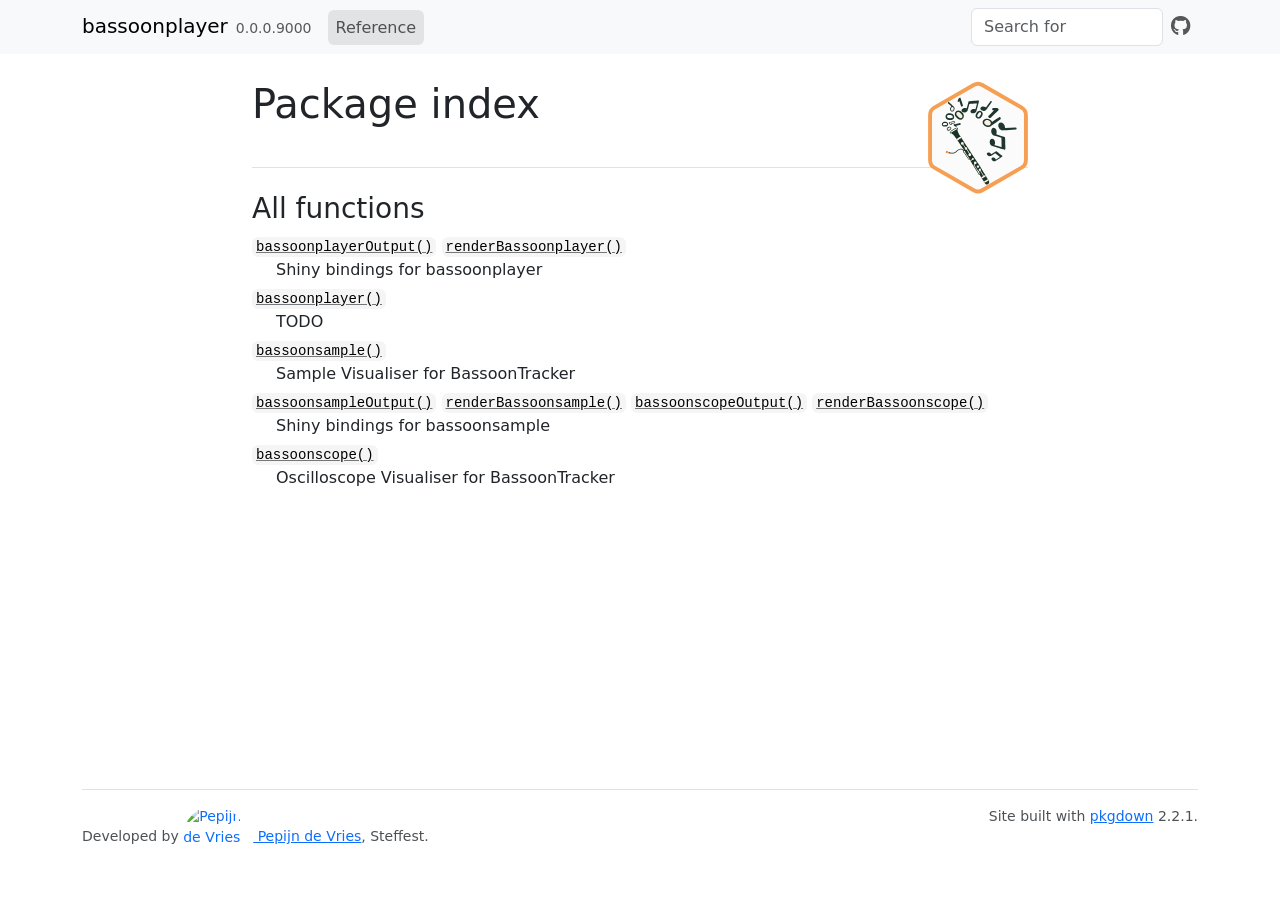
==== reference/index.html @ 62b6c8c7 "Deploying to gh-pages from @ pepijn-devries/bassoonplayer@de05689abd64ecba5eb08f70cafbacf9bda18655 🚀" ====
<!DOCTYPE html>
<!-- Generated by pkgdown: do not edit by hand --><html lang="en"><head><meta charset="UTF-8"><meta http-equiv="X-UA-Compatible" content="IE=edge"><meta name="viewport" content="width=device-width, initial-scale=1, shrink-to-fit=no"><title>Package index • bassoonplayer</title><!-- favicons --><link rel="icon" type="image/png" sizes="96x96" href="../favicon-96x96.png"><link rel="icon" type="”image/svg+xml”" href="../favicon.svg"><link rel="apple-touch-icon" sizes="180x180" href="../apple-touch-icon.png"><link rel="icon" sizes="any" href="../favicon.ico"><link rel="manifest" href="../site.webmanifest"><script src="../deps/jquery-3.6.0/jquery-3.6.0.min.js"></script><meta name="viewport" content="width=device-width, initial-scale=1, shrink-to-fit=no"><link href="../deps/bootstrap-5.3.8/bootstrap.min.css" rel="stylesheet"><script src="../deps/bootstrap-5.3.8/bootstrap.bundle.min.js"></script><link href="../deps/font-awesome-6.5.2/css/all.min.css" rel="stylesheet"><link href="../deps/font-awesome-6.5.2/css/v4-shims.min.css" rel="stylesheet"><script src="../deps/headroom-0.11.0/headroom.min.js"></script><script src="../deps/headroom-0.11.0/jQuery.headroom.min.js"></script><script src="../deps/bootstrap-toc-1.0.1/bootstrap-toc.min.js"></script><script src="../deps/clipboard.js-2.0.11/clipboard.min.js"></script><script src="../deps/search-1.0.0/autocomplete.jquery.min.js"></script><script src="../deps/search-1.0.0/fuse.min.js"></script><script src="../deps/search-1.0.0/mark.min.js"></script><!-- pkgdown --><script src="../pkgdown.js"></script><meta property="og:title" content="Package index"><meta property="og:image" content="https://pepijn-devries.github.io/bassoonplayer/logo.svg"></head><body>
    <a href="#main" class="visually-hidden-focusable">Skip to contents</a>


    <nav class="navbar navbar-expand-lg fixed-top bg-light" data-bs-theme="light" aria-label="Site navigation"><div class="container">

    <a class="navbar-brand me-2" href="../index.html">bassoonplayer</a>

    <small class="nav-text text-muted me-auto" data-bs-toggle="tooltip" data-bs-placement="bottom" title="">0.0.0.9000</small>


    <button class="navbar-toggler" type="button" data-bs-toggle="collapse" data-bs-target="#navbar" aria-controls="navbar" aria-expanded="false" aria-label="Toggle navigation">
      <span class="navbar-toggler-icon"></span>
    </button>

    <div id="navbar" class="collapse navbar-collapse ms-3">
      <ul class="navbar-nav me-auto"><li class="active nav-item"><a class="nav-link" href="../reference/index.html">Reference</a></li>
      </ul><ul class="navbar-nav"><li class="nav-item"><form class="form-inline" role="search">
 <input class="form-control" type="search" name="search-input" id="search-input" autocomplete="off" aria-label="Search site" placeholder="Search for" data-search-index="../search.json"></form></li>
<li class="nav-item"><a class="external-link nav-link" href="https://github.com/pepijn-devries/bassoonplayer/" aria-label="GitHub"><span class="fa fab fa-github fa-lg"></span></a></li>
      </ul></div>


  </div>
</nav><div class="container template-reference-index">
<div class="row">
  <main id="main" class="col-md-9"><div class="page-header">
      <img src="../logo.svg" class="logo" alt=""><h1>Package index</h1>
    </div>

    <div class="section level2">
      <h2 id="all-functions">All functions<a class="anchor" aria-label="anchor" href="#all-functions"></a></h2>



      <dl></dl></div><div class="section level2">




      <dl><dt>

          <code><a href="bassoonplayer-shiny.html">bassoonplayerOutput()</a></code> <code><a href="bassoonplayer-shiny.html">renderBassoonplayer()</a></code>

        </dt>
        <dd>Shiny bindings for bassoonplayer</dd>

        <dt>

          <code><a href="bassoonplayer.html">bassoonplayer()</a></code>

        </dt>
        <dd>TODO</dd>

        <dt>

          <code><a href="bassoonsample.html">bassoonsample()</a></code>

        </dt>
        <dd>Sample Visualiser for BassoonTracker</dd>

        <dt>

          <code><a href="bassoonscope-shiny.html">bassoonsampleOutput()</a></code> <code><a href="bassoonscope-shiny.html">renderBassoonsample()</a></code> <code><a href="bassoonscope-shiny.html">bassoonscopeOutput()</a></code> <code><a href="bassoonscope-shiny.html">renderBassoonscope()</a></code>

        </dt>
        <dd>Shiny bindings for bassoonsample</dd>

        <dt>

          <code><a href="bassoonscope.html">bassoonscope()</a></code>

        </dt>
        <dd>Oscilloscope Visualiser for BassoonTracker</dd>
      </dl></div>
  </main></div>


    <footer><div class="pkgdown-footer-left">
  <p>Developed by <a href="https://github.com/pepijn-devries/" class="external-link"><img src="https://avatars.githubusercontent.com/u/13707449" class="d-inline-block align-middle me-2" style="width: 62px; height: 62px; border-radius: 50%" alt="Pepijn de Vries"> Pepijn de Vries</a>, Steffest.</p>
</div>

<div class="pkgdown-footer-right">
  <p>Site built with <a href="https://pkgdown.r-lib.org/" class="external-link">pkgdown</a> 2.2.1.</p>
</div>

    </footer></div>





  </body></html>
---- deps/font-awesome-6.5.2/css/v4-shims.min.css ----
/*!
 * Font Awesome Free 6.5.2 by @fontawesome - https://fontawesome.com
 * License - https://fontawesome.com/license/free (Icons: CC BY 4.0, Fonts: SIL OFL 1.1, Code: MIT License)
 * Copyright 2024 Fonticons, Inc.
 */
.fa.fa-glass:before{content:"\f000"}.fa.fa-envelope-o{font-family:"Font Awesome 6 Free";font-weight:400}.fa.fa-envelope-o:before{content:"\f0e0"}.fa.fa-star-o{font-family:"Font Awesome 6 Free";font-weight:400}.fa.fa-star-o:before{content:"\f005"}.fa.fa-close:before,.fa.fa-remove:before{content:"\f00d"}.fa.fa-gear:before{content:"\f013"}.fa.fa-trash-o{font-family:"Font Awesome 6 Free";font-weight:400}.fa.fa-trash-o:before{content:"\f2ed"}.fa.fa-home:before{content:"\f015"}.fa.fa-file-o{font-family:"Font Awesome 6 Free";font-weight:400}.fa.fa-file-o:before{content:"\f15b"}.fa.fa-clock-o{font-family:"Font Awesome 6 Free";font-weight:400}.fa.fa-clock-o:before{content:"\f017"}.fa.fa-arrow-circle-o-down{font-family:"Font Awesome 6 Free";font-weight:400}.fa.fa-arrow-circle-o-down:before{content:"\f358"}.fa.fa-arrow-circle-o-up{font-family:"Font Awesome 6 Free";font-weight:400}.fa.fa-arrow-circle-o-up:before{content:"\f35b"}.fa.fa-play-circle-o{font-family:"Font Awesome 6 Free";font-weight:400}.fa.fa-play-circle-o:before{content:"\f144"}.fa.fa-repeat:before,.fa.fa-rotate-right:before{content:"\f01e"}.fa.fa-refresh:before{content:"\f021"}.fa.fa-list-alt{font-family:"Font Awesome 6 Free";font-weight:400}.fa.fa-list-alt:before{content:"\f022"}.fa.fa-dedent:before{content:"\f03b"}.fa.fa-video-camera:before{content:"\f03d"}.fa.fa-picture-o{font-family:"Font Awesome 6 Free";font-weight:400}.fa.fa-picture-o:before{content:"\f03e"}.fa.fa-photo{font-family:"Font Awesome 6 Free";font-weight:400}.fa.fa-photo:before{content:"\f03e"}.fa.fa-image{font-family:"Font Awesome 6 Free";font-weight:400}.fa.fa-image:before{content:"\f03e"}.fa.fa-map-marker:before{content:"\f3c5"}.fa.fa-pencil-square-o{font-family:"Font Awesome 6 Free";font-weight:400}.fa.fa-pencil-square-o:before{content:"\f044"}.fa.fa-edit{font-family:"Font Awesome 6 Free";font-weight:400}.fa.fa-edit:before{content:"\f044"}.fa.fa-share-square-o:before{content:"\f14d"}.fa.fa-check-square-o{font-family:"Font Awesome 6 Free";font-weight:400}.fa.fa-check-square-o:before{content:"\f14a"}.fa.fa-arrows:before{content:"\f0b2"}.fa.fa-times-circle-o{font-family:"Font Awesome 6 Free";font-weight:400}.fa.fa-times-circle-o:before{content:"\f057"}.fa.fa-check-circle-o{font-family:"Font Awesome 6 Free";font-weight:400}.fa.fa-check-circle-o:before{content:"\f058"}.fa.fa-mail-forward:before{content:"\f064"}.fa.fa-expand:before{content:"\f424"}.fa.fa-compress:before{content:"\f422"}.fa.fa-eye,.fa.fa-eye-slash{font-family:"Font Awesome 6 Free";font-weight:400}.fa.fa-warning:before{content:"\f071"}.fa.fa-calendar:before{content:"\f073"}.fa.fa-arrows-v:before{content:"\f338"}.fa.fa-arrows-h:before{content:"\f337"}.fa.fa-bar-chart-o:before,.fa.fa-bar-chart:before{content:"\e0e3"}.fa.fa-twitter-square{font-family:"Font Awesome 6 Brands";font-weight:400}.fa.fa-twitter-square:before{content:"\f081"}.fa.fa-facebook-square{font-family:"Font Awesome 6 Brands";font-weight:400}.fa.fa-facebook-square:before{content:"\f082"}.fa.fa-gears:before{content:"\f085"}.fa.fa-thumbs-o-up{font-family:"Font Awesome 6 Free";font-weight:400}.fa.fa-thumbs-o-up:before{content:"\f164"}.fa.fa-thumbs-o-down{font-family:"Font Awesome 6 Free";font-weight:400}.fa.fa-thumbs-o-down:before{content:"\f165"}.fa.fa-heart-o{font-family:"Font Awesome 6 Free";font-weight:400}.fa.fa-heart-o:before{content:"\f004"}.fa.fa-sign-out:before{content:"\f2f5"}.fa.fa-linkedin-square{font-family:"Font Awesome 6 Brands";font-weight:400}.fa.fa-linkedin-square:before{content:"\f08c"}.fa.fa-thumb-tack:before{content:"\f08d"}.fa.fa-external-link:before{content:"\f35d"}.fa.fa-sign-in:before{content:"\f2f6"}.fa.fa-github-square{font-family:"Font Awesome 6 Brands";font-weight:400}.fa.fa-github-square:before{content:"\f092"}.fa.fa-lemon-o{font-family:"Font Awesome 6 Free";font-weight:400}.fa.fa-lemon-o:before{content:"\f094"}.fa.fa-square-o{font-family:"Font Awesome 6 Free";font-weight:400}.fa.fa-square-o:before{content:"\f0c8"}.fa.fa-bookmark-o{font-family:"Font Awesome 6 Free";font-weight:400}.fa.fa-bookmark-o:before{content:"\f02e"}.fa.fa-facebook,.fa.fa-twitter{font-family:"Font Awesome 6 Brands";font-weight:400}.fa.fa-facebook:before{content:"\f39e"}.fa.fa-facebook-f{font-family:"Font Awesome 6 Brands";font-weight:400}.fa.fa-facebook-f:before{content:"\f39e"}.fa.fa-github{font-family:"Font Awesome 6 Brands";font-weight:400}.fa.fa-credit-card{font-family:"Font Awesome 6 Free";font-weight:400}.fa.fa-feed:before{content:"\f09e"}.fa.fa-hdd-o{font-family:"Font Awesome 6 Free";font-weight:400}.fa.fa-hdd-o:before{content:"\f0a0"}.fa.fa-hand-o-right{font-family:"Font Awesome 6 Free";font-weight:400}.fa.fa-hand-o-right:before{content:"\f0a4"}.fa.fa-hand-o-left{font-family:"Font Awesome 6 Free";font-weight:400}.fa.fa-hand-o-left:before{content:"\f0a5"}.fa.fa-hand-o-up{font-family:"Font Awesome 6 Free";font-weight:400}.fa.fa-hand-o-up:before{content:"\f0a6"}.fa.fa-hand-o-down{font-family:"Font Awesome 6 Free";font-weight:400}.fa.fa-hand-o-down:before{content:"\f0a7"}.fa.fa-globe:before{content:"\f57d"}.fa.fa-tasks:before{content:"\f828"}.fa.fa-arrows-alt:before{content:"\f31e"}.fa.fa-group:before{content:"\f0c0"}.fa.fa-chain:before{content:"\f0c1"}.fa.fa-cut:before{content:"\f0c4"}.fa.fa-files-o{font-family:"Font Awesome 6 Free";font-weight:400}.fa.fa-files-o:before{content:"\f0c5"}.fa.fa-floppy-o{font-family:"Font Awesome 6 Free";font-weight:400}.fa.fa-floppy-o:before{content:"\f0c7"}.fa.fa-save{font-family:"Font Awesome 6 Free";font-weight:400}.fa.fa-save:before{content:"\f0c7"}.fa.fa-navicon:before,.fa.fa-reorder:before{content:"\f0c9"}.fa.fa-magic:before{content:"\e2ca"}.fa.fa-pinterest,.fa.fa-pinterest-square{font-family:"Font Awesome 6 Brands";font-weight:400}.fa.fa-pinterest-square:before{content:"\f0d3"}.fa.fa-google-plus-square{font-family:"Font Awesome 6 Brands";font-weight:400}.fa.fa-google-plus-square:before{content:"\f0d4"}.fa.fa-google-plus{font-family:"Font Awesome 6 Brands";font-weight:400}.fa.fa-google-plus:before{content:"\f0d5"}.fa.fa-money:before{content:"\f3d1"}.fa.fa-unsorted:before{content:"\f0dc"}.fa.fa-sort-desc:before{content:"\f0dd"}.fa.fa-sort-asc:before{content:"\f0de"}.fa.fa-linkedin{font-family:"Font Awesome 6 Brands";font-weight:400}.fa.fa-linkedin:before{content:"\f0e1"}.fa.fa-rotate-left:before{content:"\f0e2"}.fa.fa-legal:before{content:"\f0e3"}.fa.fa-dashboard:before,.fa.fa-tachometer:before{content:"\f625"}.fa.fa-comment-o{font-family:"Font Awesome 6 Free";font-weight:400}.fa.fa-comment-o:before{content:"\f075"}.fa.fa-comments-o{font-family:"Font Awesome 6 Free";font-weight:400}.fa.fa-comments-o:before{content:"\f086"}.fa.fa-flash:before{content:"\f0e7"}.fa.fa-clipboard:before{content:"\f0ea"}.fa.fa-lightbulb-o{font-family:"Font Awesome 6 Free";font-weight:400}.fa.fa-lightbulb-o:before{content:"\f0eb"}.fa.fa-exchange:before{content:"\f362"}.fa.fa-cloud-download:before{content:"\f0ed"}.fa.fa-cloud-upload:before{content:"\f0ee"}.fa.fa-bell-o{font-family:"Font Awesome 6 Free";font-weight:400}.fa.fa-bell-o:before{content:"\f0f3"}.fa.fa-cutlery:before{content:"\f2e7"}.fa.fa-file-text-o{font-family:"Font Awesome 6 Free";font-weight:400}.fa.fa-file-text-o:before{content:"\f15c"}.fa.fa-building-o{font-family:"Font Awesome 6 Free";font-weight:400}.fa.fa-building-o:before{content:"\f1ad"}.fa.fa-hospital-o{font-family:"Font Awesome 6 Free";font-weight:400}.fa.fa-hospital-o:before{content:"\f0f8"}.fa.fa-tablet:before{content:"\f3fa"}.fa.fa-mobile-phone:before,.fa.fa-mobile:before{content:"\f3cd"}.fa.fa-circle-o{font-family:"Font Awesome 6 Free";font-weight:400}.fa.fa-circle-o:before{content:"\f111"}.fa.fa-mail-reply:before{content:"\f3e5"}.fa.fa-github-alt{font-family:"Font Awesome 6 Brands";font-weight:400}.fa.fa-folder-o{font-family:"Font Awesome 6 Free";font-weight:400}.fa.fa-folder-o:before{content:"\f07b"}.fa.fa-folder-open-o{font-family:"Font Awesome 6 Free";font-weight:400}.fa.fa-folder-open-o:before{content:"\f07c"}.fa.fa-smile-o{font-family:"Font Awesome 6 Free";font-weight:400}.fa.fa-smile-o:before{content:"\f118"}.fa.fa-frown-o{font-family:"Font Awesome 6 Free";font-weight:400}.fa.fa-frown-o:before{content:"\f119"}.fa.fa-meh-o{font-family:"Font Awesome 6 Free";font-weight:400}.fa.fa-meh-o:before{content:"\f11a"}.fa.fa-keyboard-o{font-family:"Font Awesome 6 Free";font-weight:400}.fa.fa-keyboard-o:before{content:"\f11c"}.fa.fa-flag-o{font-family:"Font Awesome 6 Free";font-weight:400}.fa.fa-flag-o:before{content:"\f024"}.fa.fa-mail-reply-all:before{content:"\f122"}.fa.fa-star-half-o{font-family:"Font Awesome 6 Free";font-weight:400}.fa.fa-star-half-o:before{content:"\f5c0"}.fa.fa-star-half-empty{font-family:"Font Awesome 6 Free";font-weight:400}.fa.fa-star-half-empty:before{content:"\f5c0"}.fa.fa-star-half-full{font-family:"Font Awesome 6 Free";font-weight:400}.fa.fa-star-half-full:before{content:"\f5c0"}.fa.fa-code-fork:before{content:"\f126"}.fa.fa-chain-broken:before,.fa.fa-unlink:before{content:"\f127"}.fa.fa-calendar-o{font-family:"Font Awesome 6 Free";font-weight:400}.fa.fa-calendar-o:before{content:"\f133"}.fa.fa-css3,.fa.fa-html5,.fa.fa-maxcdn{font-family:"Font Awesome 6 Brands";font-weight:400}.fa.fa-unlock-alt:before{content:"\f09c"}.fa.fa-minus-square-o{font-family:"Font Awesome 6 Free";font-weight:400}.fa.fa-minus-square-o:before{content:"\f146"}.fa.fa-level-up:before{content:"\f3bf"}.fa.fa-level-down:before{content:"\f3be"}.fa.fa-pencil-square:before{content:"\f14b"}.fa.fa-external-link-square:before{content:"\f360"}.fa.fa-compass{font-family:"Font Awesome 6 Free";font-weight:400}.fa.fa-caret-square-o-down{font-family:"Font Awesome 6 Free";font-weight:400}.fa.fa-caret-square-o-down:before{content:"\f150"}.fa.fa-toggle-down{font-family:"Font Awesome 6 Free";font-weight:400}.fa.fa-toggle-down:before{content:"\f150"}.fa.fa-caret-square-o-up{font-family:"Font Awesome 6 Free";font-weight:400}.fa.fa-caret-square-o-up:before{content:"\f151"}.fa.fa-toggle-up{font-family:"Font Awesome 6 Free";font-weight:400}.fa.fa-toggle-up:before{content:"\f151"}.fa.fa-caret-square-o-right{font-family:"Font Awesome 6 Free";font-weight:400}.fa.fa-caret-square-o-right:before{content:"\f152"}.fa.fa-toggle-right{font-family:"Font Awesome 6 Free";font-weight:400}.fa.fa-toggle-right:before{content:"\f152"}.fa.fa-eur:before,.fa.fa-euro:before{content:"\f153"}.fa.fa-gbp:before{content:"\f154"}.fa.fa-dollar:before,.fa.fa-usd:before{content:"\24"}.fa.fa-inr:before,.fa.fa-rupee:before{content:"\e1bc"}.fa.fa-cny:before,.fa.fa-jpy:before,.fa.fa-rmb:before,.fa.fa-yen:before{content:"\f157"}.fa.fa-rouble:before,.fa.fa-rub:before,.fa.fa-ruble:before{content:"\f158"}.fa.fa-krw:before,.fa.fa-won:before{content:"\f159"}.fa.fa-bitcoin,.fa.fa-btc{font-family:"Font Awesome 6 Brands";font-weight:400}.fa.fa-bitcoin:before{content:"\f15a"}.fa.fa-file-text:before{content:"\f15c"}.fa.fa-sort-alpha-asc:before{content:"\f15d"}.fa.fa-sort-alpha-desc:before{content:"\f881"}.fa.fa-sort-amount-asc:before{content:"\f884"}.fa.fa-sort-amount-desc:before{content:"\f160"}.fa.fa-sort-numeric-asc:before{content:"\f162"}.fa.fa-sort-numeric-desc:before{content:"\f886"}.fa.fa-youtube-square{font-family:"Font Awesome 6 Brands";font-weight:400}.fa.fa-youtube-square:before{content:"\f431"}.fa.fa-xing,.fa.fa-xing-square,.fa.fa-youtube{font-family:"Font Awesome 6 Brands";font-weight:400}.fa.fa-xing-square:before{content:"\f169"}.fa.fa-youtube-play{font-family:"Font Awesome 6 Brands";font-weight:400}.fa.fa-youtube-play:before{content:"\f167"}.fa.fa-adn,.fa.fa-bitbucket,.fa.fa-bitbucket-square,.fa.fa-dropbox,.fa.fa-flickr,.fa.fa-instagram,.fa.fa-stack-overflow{font-family:"Font Awesome 6 Brands";font-weight:400}.fa.fa-bitbucket-square:before{content:"\f171"}.fa.fa-tumblr,.fa.fa-tumblr-square{font-family:"Font Awesome 6 Brands";font-weight:400}.fa.fa-tumblr-square:before{content:"\f174"}.fa.fa-long-arrow-down:before{content:"\f309"}.fa.fa-long-arrow-up:before{content:"\f30c"}.fa.fa-long-arrow-left:before{content:"\f30a"}.fa.fa-long-arrow-right:before{content:"\f30b"}.fa.fa-android,.fa.fa-apple,.fa.fa-dribbble,.fa.fa-foursquare,.fa.fa-gittip,.fa.fa-gratipay,.fa.fa-linux,.fa.fa-skype,.fa.fa-trello,.fa.fa-windows{font-family:"Font Awesome 6 Brands";font-weight:400}.fa.fa-gittip:before{content:"\f184"}.fa.fa-sun-o{font-family:"Font Awesome 6 Free";font-weight:400}.fa.fa-sun-o:before{content:"\f185"}.fa.fa-moon-o{font-family:"Font Awesome 6 Free";font-weight:400}.fa.fa-moon-o:before{content:"\f186"}.fa.fa-pagelines,.fa.fa-renren,.fa.fa-stack-exchange,.fa.fa-vk,.fa.fa-weibo{font-family:"Font Awesome 6 Brands";font-weight:400}.fa.fa-arrow-circle-o-right{font-family:"Font Awesome 6 Free";font-weight:400}.fa.fa-arrow-circle-o-right:before{content:"\f35a"}.fa.fa-arrow-circle-o-left{font-family:"Font Awesome 6 Free";font-weight:400}.fa.fa-arrow-circle-o-left:before{content:"\f359"}.fa.fa-caret-square-o-left{font-family:"Font Awesome 6 Free";font-weight:400}.fa.fa-caret-square-o-left:before{content:"\f191"}.fa.fa-toggle-left{font-family:"Font Awesome 6 Free";font-weight:400}.fa.fa-toggle-left:before{content:"\f191"}.fa.fa-dot-circle-o{font-family:"Font Awesome 6 Free";font-weight:400}.fa.fa-dot-circle-o:before{content:"\f192"}.fa.fa-vimeo-square{font-family:"Font Awesome 6 Brands";font-weight:400}.fa.fa-vimeo-square:before{content:"\f194"}.fa.fa-try:before,.fa.fa-turkish-lira:before{content:"\e2bb"}.fa.fa-plus-square-o{font-family:"Font Awesome 6 Free";font-weight:400}.fa.fa-plus-square-o:before{content:"\f0fe"}.fa.fa-openid,.fa.fa-slack,.fa.fa-wordpress{font-family:"Font Awesome 6 Brands";font-weight:400}.fa.fa-bank:before,.fa.fa-institution:before{content:"\f19c"}.fa.fa-mortar-board:before{content:"\f19d"}.fa.fa-google,.fa.fa-reddit,.fa.fa-reddit-square,.fa.fa-yahoo{font-family:"Font Awesome 6 Brands";font-weight:400}.fa.fa-reddit-square:before{content:"\f1a2"}.fa.fa-behance,.fa.fa-behance-square,.fa.fa-delicious,.fa.fa-digg,.fa.fa-drupal,.fa.fa-joomla,.fa.fa-pied-piper-alt,.fa.fa-pied-piper-pp,.fa.fa-stumbleupon,.fa.fa-stumbleupon-circle{font-family:"Font Awesome 6 Brands";font-weight:400}.fa.fa-behance-square:before{content:"\f1b5"}.fa.fa-steam,.fa.fa-steam-square{font-family:"Font Awesome 6 Brands";font-weight:400}.fa.fa-steam-square:before{content:"\f1b7"}.fa.fa-automobile:before{content:"\f1b9"}.fa.fa-cab:before{content:"\f1ba"}.fa.fa-deviantart,.fa.fa-soundcloud,.fa.fa-spotify{font-family:"Font Awesome 6 Brands";font-weight:400}.fa.fa-file-pdf-o{font-family:"Font Awesome 6 Free";font-weight:400}.fa.fa-file-pdf-o:before{content:"\f1c1"}.fa.fa-file-word-o{font-family:"Font Awesome 6 Free";font-weight:400}.fa.fa-file-word-o:before{content:"\f1c2"}.fa.fa-file-excel-o{font-family:"Font Awesome 6 Free";font-weight:400}.fa.fa-file-excel-o:before{content:"\f1c3"}.fa.fa-file-powerpoint-o{font-family:"Font Awesome 6 Free";font-weight:400}.fa.fa-file-powerpoint-o:before{content:"\f1c4"}.fa.fa-file-image-o{font-family:"Font Awesome 6 Free";font-weight:400}.fa.fa-file-image-o:before{content:"\f1c5"}.fa.fa-file-photo-o{font-family:"Font Awesome 6 Free";font-weight:400}.fa.fa-file-photo-o:before{content:"\f1c5"}.fa.fa-file-picture-o{font-family:"Font Awesome 6 Free";font-weight:400}.fa.fa-file-picture-o:before{content:"\f1c5"}.fa.fa-file-archive-o{font-family:"Font Awesome 6 Free";font-weight:400}.fa.fa-file-archive-o:before{content:"\f1c6"}.fa.fa-file-zip-o{font-family:"Font Awesome 6 Free";font-weight:400}.fa.fa-file-zip-o:before{content:"\f1c6"}.fa.fa-file-audio-o{font-family:"Font Awesome 6 Free";font-weight:400}.fa.fa-file-audio-o:before{content:"\f1c7"}.fa.fa-file-sound-o{font-family:"Font Awesome 6 Free";font-weight:400}.fa.fa-file-sound-o:before{content:"\f1c7"}.fa.fa-file-video-o{font-family:"Font Awesome 6 Free";font-weight:400}.fa.fa-file-video-o:before{content:"\f1c8"}.fa.fa-file-movie-o{font-family:"Font Awesome 6 Free";font-weight:400}.fa.fa-file-movie-o:before{content:"\f1c8"}.fa.fa-file-code-o{font-family:"Font Awesome 6 Free";font-weight:400}.fa.fa-file-code-o:before{content:"\f1c9"}.fa.fa-codepen,.fa.fa-jsfiddle,.fa.fa-vine{font-family:"Font Awesome 6 Brands";font-weight:400}.fa.fa-life-bouy:before,.fa.fa-life-buoy:before,.fa.fa-life-saver:before,.fa.fa-support:before{content:"\f1cd"}.fa.fa-circle-o-notch:before{content:"\f1ce"}.fa.fa-ra,.fa.fa-rebel{font-family:"Font Awesome 6 Brands";font-weight:400}.fa.fa-ra:before{content:"\f1d0"}.fa.fa-resistance{font-family:"Font Awesome 6 Brands";font-weight:400}.fa.fa-resistance:before{content:"\f1d0"}.fa.fa-empire,.fa.fa-ge{font-family:"Font Awesome 6 Brands";font-weight:400}.fa.fa-ge:before{content:"\f1d1"}.fa.fa-git-square{font-family:"Font Awesome 6 Brands";font-weight:400}.fa.fa-git-square:before{content:"\f1d2"}.fa.fa-git,.fa.fa-hacker-news,.fa.fa-y-combinator-square{font-family:"Font Awesome 6 Brands";font-weight:400}.fa.fa-y-combinator-square:before{content:"\f1d4"}.fa.fa-yc-square{font-family:"Font Awesome 6 Brands";font-weight:400}.fa.fa-yc-square:before{content:"\f1d4"}.fa.fa-qq,.fa.fa-tencent-weibo,.fa.fa-wechat,.fa.fa-weixin{font-family:"Font Awesome 6 Brands";font-weight:400}.fa.fa-wechat:before{content:"\f1d7"}.fa.fa-send:before{content:"\f1d8"}.fa.fa-paper-plane-o{font-family:"Font Awesome 6 Free";font-weight:400}.fa.fa-paper-plane-o:before{content:"\f1d8"}.fa.fa-send-o{font-family:"Font Awesome 6 Free";font-weight:400}.fa.fa-send-o:before{content:"\f1d8"}.fa.fa-circle-thin{font-family:"Font Awesome 6 Free";font-weight:400}.fa.fa-circle-thin:before{content:"\f111"}.fa.fa-header:before{content:"\f1dc"}.fa.fa-futbol-o{font-family:"Font Awesome 6 Free";font-weight:400}.fa.fa-futbol-o:before{content:"\f1e3"}.fa.fa-soccer-ball-o{font-family:"Font Awesome 6 Free";font-weight:400}.fa.fa-soccer-ball-o:before{content:"\f1e3"}.fa.fa-slideshare,.fa.fa-twitch,.fa.fa-yelp{font-family:"Font Awesome 6 Brands";font-weight:400}.fa.fa-newspaper-o{font-family:"Font Awesome 6 Free";font-weight:400}.fa.fa-newspaper-o:before{content:"\f1ea"}.fa.fa-cc-amex,.fa.fa-cc-discover,.fa.fa-cc-mastercard,.fa.fa-cc-paypal,.fa.fa-cc-stripe,.fa.fa-cc-visa,.fa.fa-google-wallet,.fa.fa-paypal{font-family:"Font Awesome 6 Brands";font-weight:400}.fa.fa-bell-slash-o{font-family:"Font Awesome 6 Free";font-weight:400}.fa.fa-bell-slash-o:before{content:"\f1f6"}.fa.fa-trash:before{content:"\f2ed"}.fa.fa-copyright{font-family:"Font Awesome 6 Free";font-weight:400}.fa.fa-eyedropper:before{content:"\f1fb"}.fa.fa-area-chart:before{content:"\f1fe"}.fa.fa-pie-chart:before{content:"\f200"}.fa.fa-line-chart:before{content:"\f201"}.fa.fa-lastfm,.fa.fa-lastfm-square{font-family:"Font Awesome 6 Brands";font-weight:400}.fa.fa-lastfm-square:before{content:"\f203"}.fa.fa-angellist,.fa.fa-ioxhost{font-family:"Font Awesome 6 Brands";font-weight:400}.fa.fa-cc{font-family:"Font Awesome 6 Free";font-weight:400}.fa.fa-cc:before{content:"\f20a"}.fa.fa-ils:before,.fa.fa-shekel:before,.fa.fa-sheqel:before{content:"\f20b"}.fa.fa-buysellads,.fa.fa-connectdevelop,.fa.fa-dashcube,.fa.fa-forumbee,.fa.fa-leanpub,.fa.fa-sellsy,.fa.fa-shirtsinbulk,.fa.fa-simplybuilt,.fa.fa-skyatlas{font-family:"Font Awesome 6 Brands";font-weight:400}.fa.fa-diamond{font-family:"Font Awesome 6 Free";font-weight:400}.fa.fa-diamond:before{content:"\f3a5"}.fa.fa-intersex:before,.fa.fa-transgender:before{content:"\f224"}.fa.fa-transgender-alt:before{content:"\f225"}.fa.fa-facebook-official{font-family:"Font Awesome 6 Brands";font-weight:400}.fa.fa-facebook-official:before{content:"\f09a"}.fa.fa-pinterest-p,.fa.fa-whatsapp{font-family:"Font Awesome 6 Brands";font-weight:400}.fa.fa-hotel:before{content:"\f236"}.fa.fa-medium,.fa.fa-viacoin,.fa.fa-y-combinator,.fa.fa-yc{font-family:"Font Awesome 6 Brands";font-weight:400}.fa.fa-yc:before{content:"\f23b"}.fa.fa-expeditedssl,.fa.fa-opencart,.fa.fa-optin-monster{font-family:"Font Awesome 6 Brands";font-weight:400}.fa.fa-battery-4:before,.fa.fa-battery:before{content:"\f240"}.fa.fa-battery-3:before{content:"\f241"}.fa.fa-battery-2:before{content:"\f242"}.fa.fa-battery-1:before{content:"\f243"}.fa.fa-battery-0:before{content:"\f244"}.fa.fa-object-group,.fa.fa-object-ungroup,.fa.fa-sticky-note-o{font-family:"Font Awesome 6 Free";font-weight:400}.fa.fa-sticky-note-o:before{content:"\f249"}.fa.fa-cc-diners-club,.fa.fa-cc-jcb{font-family:"Font Awesome 6 Brands";font-weight:400}.fa.fa-clone{font-family:"Font Awesome 6 Free";font-weight:400}.fa.fa-hourglass-o:before{content:"\f254"}.fa.fa-hourglass-1:before{content:"\f251"}.fa.fa-hourglass-2:before{content:"\f252"}.fa.fa-hourglass-3:before{content:"\f253"}.fa.fa-hand-rock-o{font-family:"Font Awesome 6 Free";font-weight:400}.fa.fa-hand-rock-o:before{content:"\f255"}.fa.fa-hand-grab-o{font-family:"Font Awesome 6 Free";font-weight:400}.fa.fa-hand-grab-o:before{content:"\f255"}.fa.fa-hand-paper-o{font-family:"Font Awesome 6 Free";font-weight:400}.fa.fa-hand-paper-o:before{content:"\f256"}.fa.fa-hand-stop-o{font-family:"Font Awesome 6 Free";font-weight:400}.fa.fa-hand-stop-o:before{content:"\f256"}.fa.fa-hand-scissors-o{font-family:"Font Awesome 6 Free";font-weight:400}.fa.fa-hand-scissors-o:before{content:"\f257"}.fa.fa-hand-lizard-o{font-family:"Font Awesome 6 Free";font-weight:400}.fa.fa-hand-lizard-o:before{content:"\f258"}.fa.fa-hand-spock-o{font-family:"Font Awesome 6 Free";font-weight:400}.fa.fa-hand-spock-o:before{content:"\f259"}.fa.fa-hand-pointer-o{font-family:"Font Awesome 6 Free";font-weight:400}.fa.fa-hand-pointer-o:before{content:"\f25a"}.fa.fa-hand-peace-o{font-family:"Font Awesome 6 Free";font-weight:400}.fa.fa-hand-peace-o:before{content:"\f25b"}.fa.fa-registered{font-family:"Font Awesome 6 Free";font-weight:400}.fa.fa-creative-commons,.fa.fa-gg,.fa.fa-gg-circle,.fa.fa-odnoklassniki,.fa.fa-odnoklassniki-square{font-family:"Font Awesome 6 Brands";font-weight:400}.fa.fa-odnoklassniki-square:before{content:"\f264"}.fa.fa-chrome,.fa.fa-firefox,.fa.fa-get-pocket,.fa.fa-internet-explorer,.fa.fa-opera,.fa.fa-safari,.fa.fa-wikipedia-w{font-family:"Font Awesome 6 Brands";font-weight:400}.fa.fa-television:before{content:"\f26c"}.fa.fa-500px,.fa.fa-amazon,.fa.fa-contao{font-family:"Font Awesome 6 Brands";font-weight:400}.fa.fa-calendar-plus-o{font-family:"Font Awesome 6 Free";font-weight:400}.fa.fa-calendar-plus-o:before{content:"\f271"}.fa.fa-calendar-minus-o{font-family:"Font Awesome 6 Free";font-weight:400}.fa.fa-calendar-minus-o:before{content:"\f272"}.fa.fa-calendar-times-o{font-family:"Font Awesome 6 Free";font-weight:400}.fa.fa-calendar-times-o:before{content:"\f273"}.fa.fa-calendar-check-o{font-family:"Font Awesome 6 Free";font-weight:400}.fa.fa-calendar-check-o:before{content:"\f274"}.fa.fa-map-o{font-family:"Font Awesome 6 Free";font-weight:400}.fa.fa-map-o:before{content:"\f279"}.fa.fa-commenting:before{content:"\f4ad"}.fa.fa-commenting-o{font-family:"Font Awesome 6 Free";font-weight:400}.fa.fa-commenting-o:before{content:"\f4ad"}.fa.fa-houzz,.fa.fa-vimeo{font-family:"Font Awesome 6 Brands";font-weight:400}.fa.fa-vimeo:before{content:"\f27d"}.fa.fa-black-tie,.fa.fa-edge,.fa.fa-fonticons,.fa.fa-reddit-alien{font-family:"Font Awesome 6 Brands";font-weight:400}.fa.fa-credit-card-alt:before{content:"\f09d"}.fa.fa-codiepie,.fa.fa-fort-awesome,.fa.fa-mixcloud,.fa.fa-modx,.fa.fa-product-hunt,.fa.fa-scribd,.fa.fa-usb{font-family:"Font Awesome 6 Brands";font-weight:400}.fa.fa-pause-circle-o{font-family:"Font Awesome 6 Free";font-weight:400}.fa.fa-pause-circle-o:before{content:"\f28b"}.fa.fa-stop-circle-o{font-family:"Font Awesome 6 Free";font-weight:400}.fa.fa-stop-circle-o:before{content:"\f28d"}.fa.fa-bluetooth,.fa.fa-bluetooth-b,.fa.fa-envira,.fa.fa-gitlab,.fa.fa-wheelchair-alt,.fa.fa-wpbeginner,.fa.fa-wpforms{font-family:"Font Awesome 6 Brands";font-weight:400}.fa.fa-wheelchair-alt:before{content:"\f368"}.fa.fa-question-circle-o{font-family:"Font Awesome 6 Free";font-weight:400}.fa.fa-question-circle-o:before{content:"\f059"}.fa.fa-volume-control-phone:before{content:"\f2a0"}.fa.fa-asl-interpreting:before{content:"\f2a3"}.fa.fa-deafness:before,.fa.fa-hard-of-hearing:before{content:"\f2a4"}.fa.fa-glide,.fa.fa-glide-g{font-family:"Font Awesome 6 Brands";font-weight:400}.fa.fa-signing:before{content:"\f2a7"}.fa.fa-viadeo,.fa.fa-viadeo-square{font-family:"Font Awesome 6 Brands";font-weight:400}.fa.fa-viadeo-square:before{content:"\f2aa"}.fa.fa-snapchat,.fa.fa-snapchat-ghost{font-family:"Font Awesome 6 Brands";font-weight:400}.fa.fa-snapchat-ghost:before{content:"\f2ab"}.fa.fa-snapchat-square{font-family:"Font Awesome 6 Brands";font-weight:400}.fa.fa-snapchat-square:before{content:"\f2ad"}.fa.fa-first-order,.fa.fa-google-plus-official,.fa.fa-pied-piper,.fa.fa-themeisle,.fa.fa-yoast{font-family:"Font Awesome 6 Brands";font-weight:400}.fa.fa-google-plus-official:before{content:"\f2b3"}.fa.fa-google-plus-circle{font-family:"Font Awesome 6 Brands";font-weight:400}.fa.fa-google-plus-circle:before{content:"\f2b3"}.fa.fa-fa,.fa.fa-font-awesome{font-family:"Font Awesome 6 Brands";font-weight:400}.fa.fa-fa:before{content:"\f2b4"}.fa.fa-handshake-o{font-family:"Font Awesome 6 Free";font-weight:400}.fa.fa-handshake-o:before{content:"\f2b5"}.fa.fa-envelope-open-o{font-family:"Font Awesome 6 Free";font-weight:400}.fa.fa-envelope-open-o:before{content:"\f2b6"}.fa.fa-linode{font-family:"Font Awesome 6 Brands";font-weight:400}.fa.fa-address-book-o{font-family:"Font Awesome 6 Free";font-weight:400}.fa.fa-address-book-o:before{content:"\f2b9"}.fa.fa-vcard:before{content:"\f2bb"}.fa.fa-address-card-o{font-family:"Font Awesome 6 Free";font-weight:400}.fa.fa-address-card-o:before{content:"\f2bb"}.fa.fa-vcard-o{font-family:"Font Awesome 6 Free";font-weight:400}.fa.fa-vcard-o:before{content:"\f2bb"}.fa.fa-user-circle-o{font-family:"Font Awesome 6 Free";font-weight:400}.fa.fa-user-circle-o:before{content:"\f2bd"}.fa.fa-user-o{font-family:"Font Awesome 6 Free";font-weight:400}.fa.fa-user-o:before{content:"\f007"}.fa.fa-id-badge{font-family:"Font Awesome 6 Free";font-weight:400}.fa.fa-drivers-license:before{content:"\f2c2"}.fa.fa-id-card-o{font-family:"Font Awesome 6 Free";font-weight:400}.fa.fa-id-card-o:before{content:"\f2c2"}.fa.fa-drivers-license-o{font-family:"Font Awesome 6 Free";font-weight:400}.fa.fa-drivers-license-o:before{content:"\f2c2"}.fa.fa-free-code-camp,.fa.fa-quora,.fa.fa-telegram{font-family:"Font Awesome 6 Brands";font-weight:400}.fa.fa-thermometer-4:before,.fa.fa-thermometer:before{content:"\f2c7"}.fa.fa-thermometer-3:before{content:"\f2c8"}.fa.fa-thermometer-2:before{content:"\f2c9"}.fa.fa-thermometer-1:before{content:"\f2ca"}.fa.fa-thermometer-0:before{content:"\f2cb"}.fa.fa-bathtub:before,.fa.fa-s15:before{content:"\f2cd"}.fa.fa-window-maximize,.fa.fa-window-restore{font-family:"Font Awesome 6 Free";font-weight:400}.fa.fa-times-rectangle:before{content:"\f410"}.fa.fa-window-close-o{font-family:"Font Awesome 6 Free";font-weight:400}.fa.fa-window-close-o:before{content:"\f410"}.fa.fa-times-rectangle-o{font-family:"Font Awesome 6 Free";font-weight:400}.fa.fa-times-rectangle-o:before{content:"\f410"}.fa.fa-bandcamp,.fa.fa-eercast,.fa.fa-etsy,.fa.fa-grav,.fa.fa-imdb,.fa.fa-ravelry{font-family:"Font Awesome 6 Brands";font-weight:400}.fa.fa-eercast:before{content:"\f2da"}.fa.fa-snowflake-o{font-family:"Font Awesome 6 Free";font-weight:400}.fa.fa-snowflake-o:before{content:"\f2dc"}.fa.fa-meetup,.fa.fa-superpowers,.fa.fa-wpexplorer{font-family:"Font Awesome 6 Brands";font-weight:400}
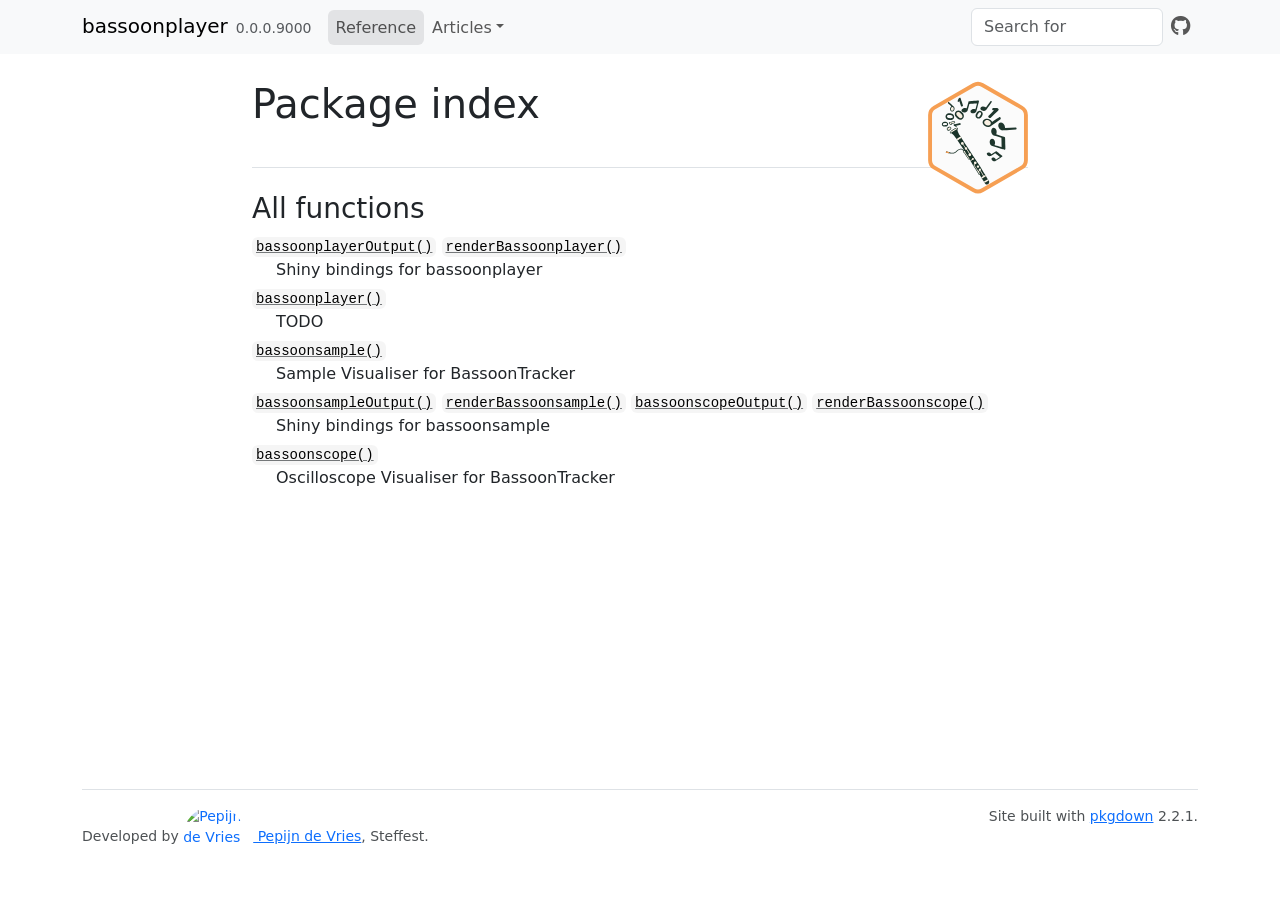
==== commit 82a37c5a: "Deploying to gh-pages from @ pepijn-devries/bassoonplayer@6edbe3a33e8f45d9598bcd8deb54015ac9a1d707 🚀" ====
--- a/reference/index.html
+++ b/reference/index.html
@@ -16,6 +16,10 @@
 
     <div id="navbar" class="collapse navbar-collapse ms-3">
       <ul class="navbar-nav me-auto"><li class="active nav-item"><a class="nav-link" href="../reference/index.html">Reference</a></li>
+<li class="nav-item dropdown">
+  <button class="nav-link dropdown-toggle" type="button" id="dropdown-articles" data-bs-toggle="dropdown" aria-expanded="false" aria-haspopup="true">Articles</button>
+  <ul class="dropdown-menu" aria-labelledby="dropdown-articles"><li><a class="dropdown-item" href="../articles/mod-player.html">A Mod Player</a></li>
+  </ul></li>
       </ul><ul class="navbar-nav"><li class="nav-item"><form class="form-inline" role="search">
  <input class="form-control" type="search" name="search-input" id="search-input" autocomplete="off" aria-label="Search site" placeholder="Search for" data-search-index="../search.json"></form></li>
 <li class="nav-item"><a class="external-link nav-link" href="https://github.com/pepijn-devries/bassoonplayer/" aria-label="GitHub"><span class="fa fab fa-github fa-lg"></span></a></li>
